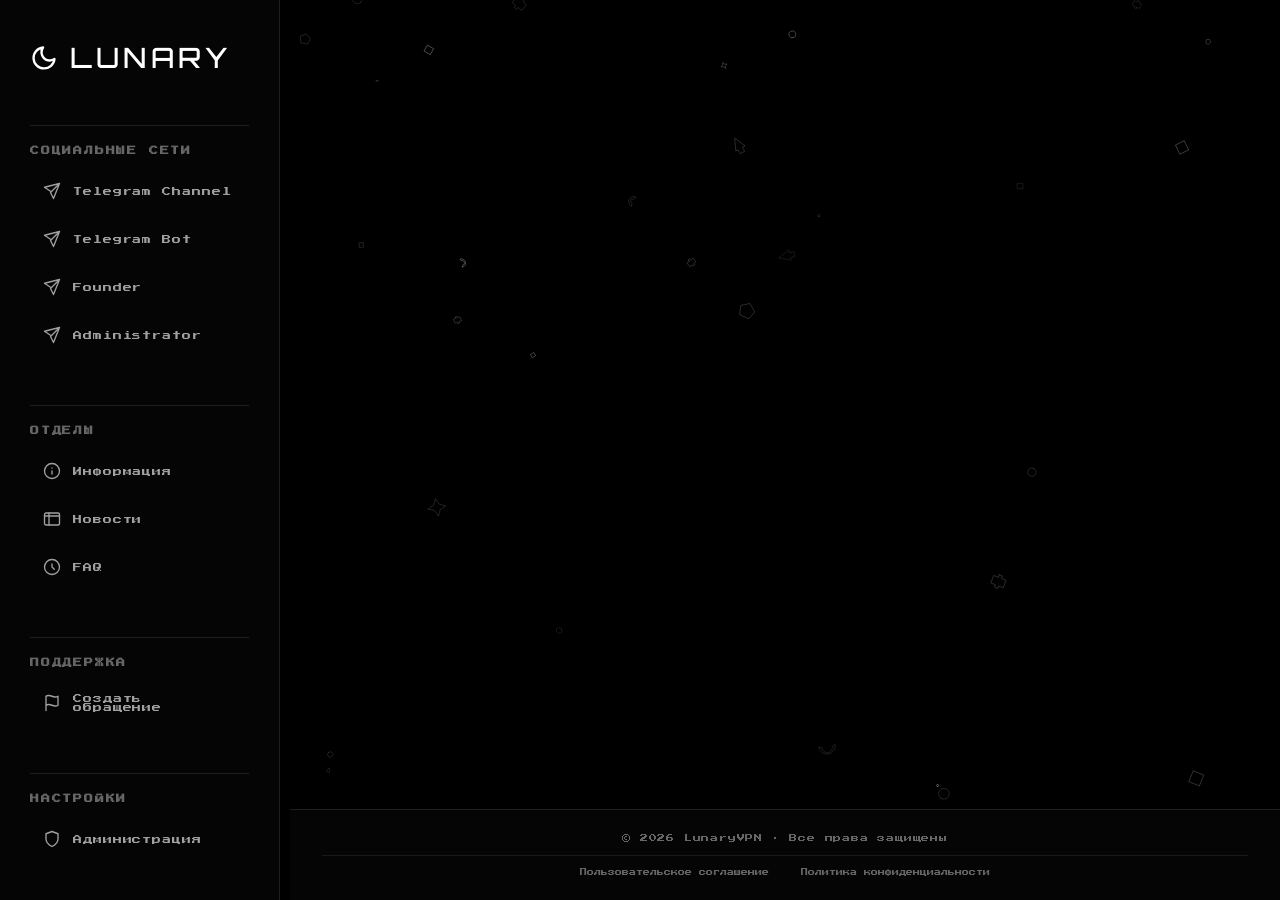
==== index.html @ 775b7f7a "Add files via upload" ====
<!DOCTYPE html>
<html lang="ru" data-theme="dark">
<head>
    <meta charset="UTF-8">
    <meta name="viewport" content="width=device-width, initial-scale=1.0, user-scalable=no">
    <title>Lunary · Dashboard</title>
    <link rel="preconnect" href="https://fonts.googleapis.com">
    <link rel="preconnect" href="https://fonts.gstatic.com" crossorigin>
    <link href="https://fonts.googleapis.com/css2?family=Orbitron:wght@400;500;700&family=Press+Start+2P&display=swap" rel="stylesheet">
    <link rel="stylesheet" href="css/main.css">
    <link rel="stylesheet" href="css/navbar.css">
    <link rel="stylesheet" href="css/admin.css">
    <link rel="stylesheet" href="css/modal.css">
    <link rel="stylesheet" href="css/responsive.css">
    <link rel="stylesheet" href="css/themes.css">
    <style>
        /* Плавный переход контента */
        #content {
            opacity: 1;
            transition: opacity 0.2s ease;
        }
        #content.fade-out {
            opacity: 0;
        }
    </style>
</head>
<body>
    <canvas id="scene" aria-hidden="true"></canvas>
    <button class="burger" id="burger" aria-label="Меню"><span></span><span></span><span></span></button>

    <nav class="navbar" id="navbar">
        <div class="navbar__logo">
            <a href="/" class="navbar__logo-link" data-link>
                <svg class="navbar__logo-img" viewBox="0 0 24 24" fill="none" stroke="#ffffff" stroke-width="2" stroke-linecap="round" stroke-linejoin="round">
                    <path d="M21 12.79A9 9 0 1 1 11.21 3 7 7 0 0 0 21 12.79z"/>
                </svg>
            </a>
            <span class="navbar__logo-text">LUNARY</span>
        </div>
        <hr class="navbar__divider">
        <div class="navbar__section">
            <h3 class="navbar__section-title">Социальные сети</h3>
            <ul class="navbar__menu">
                <li><a href="https://t.me/LunaryVPN" target="_blank" rel="noopener" class="navbar__item"><span class="navbar__item-icon"><svg viewBox="0 0 24 24"><path d="M22 2L11 13M22 2L2 7l9 6M22 2L14 22l-4-8"/></svg></span>Telegram Channel</a></li>
                <li><a href="https://t.me/LunaryVPNbot" target="_blank" rel="noopener" class="navbar__item"><span class="navbar__item-icon"><svg viewBox="0 0 24 24"><path d="M22 2L11 13M22 2L2 7l9 6M22 2L14 22l-4-8"/></svg></span>Telegram Bot</a></li>
                <li><a href="https://t.me/st1xlox" target="_blank" rel="noopener" class="navbar__item"><span class="navbar__item-icon"><svg viewBox="0 0 24 24"><path d="M22 2L11 13M22 2L2 7l9 6M22 2L14 22l-4-8"/></svg></span>Founder</a></li>
                <li><a href="https://t.me/whcxze" target="_blank" rel="noopener" class="navbar__item"><span class="navbar__item-icon"><svg viewBox="0 0 24 24"><path d="M22 2L11 13M22 2L2 7l9 6M22 2L14 22l-4-8"/></svg></span>Administrator</a></li>
            </ul>
        </div>
        <hr class="navbar__divider">
		<div class="navbar__section">
			<h3 class="navbar__section-title">Отделы</h3>
			<ul class="navbar__menu">
				<li><a href="info/index.html" class="navbar__item"><span class="navbar__item-icon"><svg viewBox="0 0 24 24"><circle cx="12" cy="12" r="10"/><path d="M12 16v-4M12 8h.01"/></svg></span>Информация</a></li>
				<li><a href="news/index.html" class="navbar__item"><span class="navbar__item-icon"><svg viewBox="0 0 24 24"><rect x="2" y="4" width="20" height="16" rx="2"/><path d="M2 8h20M8 4v16"/></svg></span>Новости</a></li>
				<li><a href="faq/index.html" class="navbar__item"><span class="navbar__item-icon"><svg viewBox="0 0 24 24"><circle cx="12" cy="12" r="10"/><path d="M12 8v4l3 3"/></svg></span>FAQ</a></li>
			</ul>
		</div>
        <hr class="navbar__divider">
        <div class="navbar__section">
            <h3 class="navbar__section-title">Поддержка</h3>
            <ul class="navbar__menu">
                <li><a href="../support/index.html" class="navbar__item"><span class="navbar__item-icon"><svg viewBox="0 0 24 24"><path d="M4 15s1-1 4-1 5 2 8 2 4-1 4-1V3s-1 1-4 1-5-2-8-2-4 1-4 1zM4 22v-7"/></svg></span>Создать обращение</a></li>
            </ul>
        </div>
        <hr class="navbar__divider">
        <div class="navbar__section">
            <h3 class="navbar__section-title">Настройки</h3>
            <ul class="navbar__menu">
                <li><a href="/administration" class="navbar__item" data-link><span class="navbar__item-icon"><svg viewBox="0 0 24 24"><path d="M12 22s8-4 8-10V5l-8-3-8 3v7c0 6 8 10 8 10z"/></svg></span>Администрация</a></li>
            </ul>
        </div>
        <div class="navbar__bottom">
            <hr class="navbar__divider">
            <a href="#" class="navbar__item" id="change-theme-btn">
                <span class="navbar__item-icon" id="theme-icon">
                    <svg viewBox="0 0 24 24"><path d="M21 12.79A9 9 0 1 1 11.21 3 7 7 0 0 0 21 12.79z"/></svg>
                </span>
                Сменить тему
            </a>
        </div>
    </nav>

    <!-- Основной контейнер для контента страниц -->
    <main id="content" class="content-area"></main>

    <footer class="site-footer">
        <div class="footer-text">© 2026 LunaryVPN · Все права защищены</div>
        <div class="footer-line"></div>
        <div class="footer-links">
            <a href="/user-agreement" data-link>Пользовательское соглашение</a>
            <a href="/privacy-policy" data-link>Политика конфиденциальности</a>
        </div>
    </footer>

    <div id="overlay-bg" style="display:none; position:fixed; top:0; left:0; width:100%; height:100%; background:rgba(0,0,0,0.7); z-index:14;"></div>

    <script src="js/storage.js"></script>
    <script src="js/canvas.js"></script>
    <script src="js/navbar.js"></script>
    <script src="js/main.js"></script>
    <script src="js/theme.js"></script>
    <script>
        // SPA маршрутизация
        (function() {
            const content = document.getElementById('content');
            const navLinks = document.querySelectorAll('a[data-link]');

            // Загрузка страницы
            async function loadPage(url) {
                content.classList.add('fade-out');
                await new Promise(resolve => setTimeout(resolve, 200)); // ждём половину анимации

                try {
                    const response = await fetch(url);
                    if (!response.ok) throw new Error('Страница не найдена');
                    const html = await response.text();
                    const parser = new DOMParser();
                    const doc = parser.parseFromString(html, 'text/html');
                    const newContent = doc.querySelector('.content-area') || doc.body;
                    content.innerHTML = newContent.innerHTML;
                } catch (err) {
                    content.innerHTML = '<p class="page-title" style="text-align:center;margin-top:3rem;">Страница не найдена</p>';
                }

                content.classList.remove('fade-out');
                // Подсветка активного пункта меню
                navLinks.forEach(link => link.classList.remove('active'));
                const activeLink = document.querySelector(`a[data-link][href="${url}"]`);
                if (activeLink) activeLink.classList.add('active');
            }

            // Клики по внутренним ссылкам
            document.addEventListener('click', (e) => {
                const link = e.target.closest('a[data-link]');
                if (!link) return;
                e.preventDefault();
                const href = link.getAttribute('href');
                history.pushState(null, '', href);
                loadPage(href);
            });

            // Кнопки назад/вперёд
            window.addEventListener('popstate', () => {
                loadPage(location.pathname);
            });

            // Загрузить текущую страницу
            loadPage(location.pathname);
        })();
    </script>
	<script>
		// Запрет правого клика
		document.addEventListener('contextmenu', function(e) {
			e.preventDefault();
			return false;
		});

		// Запрет комбинаций клавиш для инструментов разработчика
		document.addEventListener('keydown', function(e) {
			// Ctrl+Shift+I (DevTools)
			if (e.ctrlKey && e.shiftKey && e.key === 'I') {
				e.preventDefault();
				return false;
			}
			// Ctrl+Shift+J (Console)
			if (e.ctrlKey && e.shiftKey && e.key === 'J') {
				e.preventDefault();
				return false;
			}
			// Ctrl+Shift+C (Element Selector)
			if (e.ctrlKey && e.shiftKey && e.key === 'C') {
				e.preventDefault();
				return false;
			}
			// Ctrl+U (View Source)
			if (e.ctrlKey && e.key === 'u') {
				e.preventDefault();
				return false;
			}
			// F12 (DevTools)
			if (e.key === 'F12') {
				e.preventDefault();
				return false;
			}
		});
	</script>
</body>
</html>
---- css/main.css ----
* {
    margin: 0;
    padding: 0;
    box-sizing: border-box;
}

html, body {
    width: 100%;
    min-height: 100vh;
    overflow-x: hidden;
    overflow-y: auto;           /* позволяем скроллинг при длинном контенте */
    background: #000;
    font-family: 'Press Start 2P', monospace;
    -webkit-font-smoothing: antialiased;
    user-select: none;
}

/* Flex-контейнер для прижатия футера */
body {
    display: flex;
    flex-direction: column;
}

#scene {
    position: fixed;
    top: 0;
    left: 0;
    width: 100%;
    height: 100%;
    z-index: 0;
}

/* Основная область контента – растягивается, занимая всё доступное место */
.content-area {
    position: relative;
    z-index: 2;
    margin-left: 290px;
    padding: 2rem;
    color: #fff;
    flex: 1 0 auto;            /* растягивается, но не сжимается меньше контента */
    transition: margin-left 0.3s;
}

/* Футер – всегда внизу */
.site-footer {
    position: relative;
    z-index: 10;
    background: #050505;
    border-top: 1px solid rgba(255,255,255,0.1);
    padding: 1.5rem 2rem;
    text-align: center;
    margin-left: 290px;
    flex-shrink: 0;            /* не сжимается */
    transition: margin-left 0.3s;
}

.footer-line {
    border: none;
    border-top: 1px solid rgba(255,255,255,0.08);
    margin: 0.8rem 0;
}

.footer-text {
    font-size: 8px;
    color: #666;
    letter-spacing: 0.1em;
}

.footer-links {
    display: flex;
    justify-content: center;
    gap: 2rem;
    flex-wrap: wrap;
    font-size: 7px;
    color: #888;
}

.footer-links a {
    color: #888;
    text-decoration: none;
    transition: color 0.2s, text-shadow 0.2s;
}

.footer-links a:hover {
    color: #fff;
    text-shadow: 0 0 6px rgba(255,255,255,0.4);
}

/* Адаптивность */
@media (max-width: 768px) {
    .content-area,
    .site-footer {
        margin-left: 0;
    }
    .footer-links {
        gap: 1rem;
    }
}
---- css/navbar.css ----
.burger {
    position: fixed;
    top: 20px;
    left: 20px;
    z-index: 20;
    width: 36px;
    height: 28px;
    display: none;
    flex-direction: column;
    justify-content: space-between;
    cursor: pointer;
    background: none;
    border: none;
    padding: 0;
}

.burger span {
    display: block;
    height: 2px;
    background: #fff;
    border-radius: 1px;
    transition: all 0.3s;
    transform-origin: left center;
}

.burger.active span:nth-child(1) {
    transform: rotate(45deg);
}

.burger.active span:nth-child(2) {
    opacity: 0;
}

.burger.active span:nth-child(3) {
    transform: rotate(-45deg);
}

.navbar {
    position: fixed;
    top: 0;
    left: 0;
    width: 280px;
    height: 100%;
    background: #050505;
    border-right: 1px solid rgba(255,255,255,0.08);
    z-index: 15;
    display: flex;
    flex-direction: column;
    overflow-y: auto;
    overflow-x: hidden;
    padding: 40px 30px 30px 30px;
    transition: transform 0.3s;
    
    /* Скрываем скроллбар для Firefox */
    scrollbar-width: none;
    
    /* Скрываем скроллбар для IE/Edge */
    -ms-overflow-style: none;
}

/* Скрываем скроллбар для Chrome, Safari, Opera */
.navbar::-webkit-scrollbar {
    display: none;
    width: 0;
    height: 0;
    background: transparent;
}

.navbar__logo {
    display: flex;
    align-items: center;
    gap: 12px;
    margin-bottom: 30px;
}

.navbar__logo-link {
    display: inline-flex;
    align-items: center;
    justify-content: center;
    width: 28px;
    height: 28px;
    flex-shrink: 0;
    text-decoration: none;
    border: none;
    outline: none;
}

.navbar__logo-img {
    width: 100%;
    height: 100%;
    object-fit: contain;
    display: block;
}

.navbar__logo-text {
    font-family: 'Orbitron', sans-serif;
    font-size: 28px;
    font-weight: 500;
    letter-spacing: 0.15em;
    color: #fff;
    text-transform: uppercase;
}

.navbar__divider {
    border: none;
    border-top: 1px solid rgba(255,255,255,0.1);
    margin: 20px 0;
    width: 100%;
}

.navbar__section {
    margin-bottom: 30px;
}

.navbar__section-title {
    font-family: 'Press Start 2P', monospace;
    font-size: 9px;
    letter-spacing: 0.2em;
    color: #666;
    margin-bottom: 16px;
    text-transform: uppercase;
}

.navbar__menu {
    list-style: none;
    display: flex;
    flex-direction: column;
    gap: 8px;
}

.navbar__item {
    display: flex;
    align-items: center;
    gap: 12px;
    padding: 10px 12px;
    border-radius: 10px;
    border: 1px solid transparent;
    text-decoration: none;
    color: #a0a0a0;
    font-family: 'Press Start 2P', monospace;
    font-size: 9px;
    letter-spacing: 0.1em;
    transition: all 0.25s;
    cursor: pointer;
    background: transparent;
}

.navbar__item-icon {
    width: 18px;
    height: 18px;
    flex-shrink: 0;
    display: flex;
    align-items: center;
    justify-content: center;
}

.navbar__item-icon svg {
    width: 100%;
    height: 100%;
    stroke: #a0a0a0;
    fill: none;
    stroke-width: 1.8;
    stroke-linecap: round;
    stroke-linejoin: round;
    transition: stroke 0.25s;
}

.navbar__item:hover {
    border-color: rgba(255,255,255,0.2);
    color: #ddd;
}

.navbar__item:hover .navbar__item-icon svg {
    stroke: #ddd;
}

.navbar__item.active {
    background: #1a1a1a;
    border-color: rgba(255,255,255,0.25);
    color: #fff;
    box-shadow: inset 0 0 8px rgba(0,0,0,0.6);
}

.navbar__item.active .navbar__item-icon svg {
    stroke: #fff;
}

.navbar__bottom {
    margin-top: auto;
    padding-top: 20px;
}
---- css/admin.css ----
.admin-panel {
    width: 100%;
    max-width: 900px;
    max-height: 85vh;
    display: flex;
    flex-direction: column;
    background: #0a0a0a;
    border: 1px solid rgba(255,255,255,0.15);
    border-radius: 12px;
    overflow: hidden;
}

.admin-header {
    display: flex;
    justify-content: space-between;
    align-items: center;
    padding: 1.2rem 2rem;
    border-bottom: 1px solid rgba(255,255,255,0.1);
    background: #050505;
}

.admin-header h2 {
    font-size: 14px;
    margin: 0;
}

.tabs, .admin-tabs {
    display: flex;
    border-bottom: 1px solid rgba(255,255,255,0.1);
}

.tab {
    flex: 1;
    padding: 14px 10px;
    text-align: center;
    cursor: pointer;
    font-size: 8px;
    color: #777;
    border-bottom: 2px solid transparent;
    transition: 0.2s;
    background: #0a0a0a;
    letter-spacing: 0.1em;
}

.tab.active {
    color: #fff;
    border-bottom-color: #fff;
    background: #111;
}

.tab-content, .admin-tab-content {
    padding: 1.5rem;
    overflow-y: auto;
    flex: 1;
}

.data-table {
    width: 100%;
    border-collapse: collapse;
    font-size: 8px;
    color: #bbb;
}

.data-table th,
.data-table td {
    padding: 10px 8px;
    text-align: left;
    border-bottom: 1px solid rgba(255,255,255,0.05);
}

.data-table th {
    color: #666;
    letter-spacing: 0.15em;
}

.action-btns {
    display: flex;
    gap: 6px;
}

.icon-btn {
    background: none;
    border: 1px solid rgba(255,255,255,0.2);
    color: #aaa;
    width: 28px;
    height: 28px;
    border-radius: 6px;
    cursor: pointer;
    display: inline-flex;
    align-items: center;
    justify-content: center;
    transition: 0.2s;
}

.icon-btn:hover {
    border-color: #fff;
    color: #fff;
}

.icon-btn.danger:hover {
    border-color: #ff4444;
    color: #ff4444;
}

.form-row {
    display: flex;
    gap: 10px;
    align-items: center;
    margin-bottom: 1rem;
}

.form-row input,
.form-row textarea {
    flex: 1;
    background: #111;
    border: 1px solid #333;
    padding: 10px;
    color: #fff;
    font-family: 'Press Start 2P', monospace;
    font-size: 8px;
    border-radius: 6px;
    resize: vertical;
}

.form-row textarea {
    min-height: 60px;
}

/* Вкладка Обращения */
.tab-icon {
    display: inline-block;
    width: 16px;
    height: 16px;
    margin-right: 6px;
    vertical-align: middle;
}
.tab-icon svg {
    stroke: currentColor;
    fill: none;
    stroke-width: 2;
}
.tickets-container {
    background: #0a0a0a;
    border: 1px solid rgba(255,255,255,0.1);
    border-radius: 14px;
    padding: 2rem;
    min-height: 400px;
}
.tickets-filter {
    display: flex;
    gap: 10px;
    margin-bottom: 2rem;
    border-bottom: 1px solid rgba(255,255,255,0.1);
    padding-bottom: 1rem;
}
.ticket-filter-btn {
    background: transparent;
    border: 1px solid rgba(255,255,255,0.2);
    color: #aaa;
    font-family: 'Press Start 2P', monospace;
    font-size: 8px;
    padding: 10px 16px;
    border-radius: 8px;
    cursor: pointer;
    transition: all 0.2s;
}
.ticket-filter-btn:hover {
    border-color: #fff;
    color: #fff;
}
.ticket-filter-btn.active {
    background: #1a1a1a;
    border-color: #fff;
    color: #fff;
}
.ticket-card {
    background: #111;
    border: 1px solid rgba(255,255,255,0.08);
    border-radius: 12px;
    padding: 1.2rem;
    margin-bottom: 0.8rem;
}
.ticket-subject {
    font-family: 'Press Start 2P', monospace;
    font-size: 10px;
    color: #fff;
    margin-bottom: 0.4rem;
}
.ticket-date {
    font-size: 7px;
    color: #666;
    margin-bottom: 0.6rem;
}
.ticket-desc {
    font-size: 8px;
    color: #aaa;
    line-height: 1.6;
}
.tickets-empty {
    text-align: center;
    color: #555;
    font-size: 9px;
    margin-top: 3rem;
}
---- css/modal.css ----
.modal-overlay {
    position: fixed;
    top: 0;
    left: 0;
    width: 100%;
    height: 100%;
    background: rgba(0,0,0,0.8);
    backdrop-filter: blur(8px);
    z-index: 25;
    display: none;
    justify-content: center;
    align-items: center;
    padding: 1rem;
}

.modal {
    background: #0a0a0a;
    border: 1px solid rgba(255,255,255,0.15);
    border-radius: 12px;
    padding: 2rem;
    width: 100%;
    max-width: 420px;
    color: #ccc;
    font-family: 'Press Start 2P', monospace;
    box-shadow: 0 0 30px rgba(0,0,0,0.9);
    animation: modalIn 0.25s ease-out;
}

@keyframes modalIn {
    from {
        opacity: 0;
        transform: scale(0.95);
    }
    to {
        opacity: 1;
        transform: scale(1);
    }
}

.modal h2 {
    font-size: 14px;
    color: #fff;
    margin-bottom: 2rem;
    text-align: center;
    letter-spacing: 0.2em;
}

.modal label {
    display: block;
    font-size: 8px;
    color: #888;
    margin-bottom: 6px;
    letter-spacing: 0.1em;
}

.modal input {
    width: 100%;
    background: #111;
    border: 1px solid #333;
    padding: 12px;
    color: #fff;
    font-family: 'Press Start 2P', monospace;
    font-size: 9px;
    border-radius: 6px;
    margin-bottom: 1.2rem;
    outline: none;
}

.modal input:focus {
    border-color: #fff;
}

.modal-actions {
    display: flex;
    gap: 10px;
    margin-top: 1rem;
}

.btn {
    flex: 1;
    padding: 12px;
    border: 1px solid rgba(255,255,255,0.3);
    background: transparent;
    color: #fff;
    font-family: 'Press Start 2P', monospace;
    font-size: 9px;
    letter-spacing: 0.1em;
    border-radius: 6px;
    cursor: pointer;
    transition: all 0.2s;
    text-align: center;
}

.btn:hover {
    border-color: #fff;
    background: #1a1a1a;
}

.btn.primary {
    border-color: #fff;
    background: #1a1a1a;
}

.btn.danger {
    border-color: #ff4444;
    color: #ff4444;
}

.btn.small {
    padding: 6px 10px;
    font-size: 7px;
    flex: 0;
}
---- css/responsive.css ----
@media (max-width: 768px) {
    .navbar {
        transform: translateX(-100%);
        width: 270px;
        padding: 30px 20px 20px 20px;
    }

    .navbar.open {
        transform: translateX(0);
    }

    .burger {
        display: flex;
    }

    .navbar__logo-text {
        font-size: 24px;
    }
}

@media (max-width: 480px) {
    .navbar {
        width: 260px;
    }
}

@media (max-width: 600px) {
    .admin-header {
        flex-direction: column;
        gap: 10px;
    }

    .tabs, .admin-tabs {
        flex-wrap: wrap;
    }

    .tab {
        flex: unset;
        width: 50%;
    }
}

/* Адаптивность информационных блоков */
.info-blocks {
    display: flex;
    gap: 20px;
    justify-content: center;
    flex-wrap: wrap;
}

.info-block {
    flex: 1 1 300px;
    max-width: 500px;
}

.info-bottom-block {
    width: 100%;
    max-width: calc(1000px + 20px); /* сумма двух блоков + зазор */
    margin-top: 20px;
}

@media (max-width: 800px) {
    .info-blocks {
        flex-direction: column;
        align-items: center;
    }
    .info-bottom-block {
        max-width: 100%;
    }
}
---- css/themes.css ----
/* ========== Переменные тем ========== */
:root,
[data-theme="dark"] {
  --bg: #000000;
  --bg-secondary: #050505;
  --bg-card: #0a0a0a;
  --bg-input: #111111;
  --text-primary: #ffffff;
  --text-secondary: #a0a0a0;
  --text-muted: #666666;
  --border: rgba(255, 255, 255, 0.1);
  --border-hover: rgba(255, 255, 255, 0.3);
  --divider: rgba(255, 255, 255, 0.1);
  --btn-border: rgba(255, 255, 255, 0.3);
  --btn-hover-bg: #1a1a1a;
  --card-shadow: none;
  --footer-bg: #050505;
  --footer-text: #666666;
  --icon-color: #a0a0a0;
  --icon-hover: #ffffff;
  --navbar-bg: #050505;
  --navbar-text: #a0a0a0;
  --navbar-active-bg: #1a1a1a;
  --navbar-active-text: #ffffff;
  --modal-bg: #0a0a0a;
  --overlay-bg: rgba(0, 0, 0, 0.8);
}

[data-theme="light"] {
  --bg: #f5f5f5;
  --bg-secondary: #ffffff;
  --bg-card: #ffffff;
  --bg-input: #ffffff;
  --text-primary: #111111;
  --text-secondary: #555555;
  --text-muted: #777777;
  --border: rgba(0, 0, 0, 0.1);
  --border-hover: rgba(0, 0, 0, 0.3);
  --divider: rgba(0, 0, 0, 0.1);
  --btn-border: rgba(0, 0, 0, 0.2);
  --btn-hover-bg: #f0f0f0;
  --card-shadow: 0 2px 8px rgba(0,0,0,0.05);
  --footer-bg: #ffffff;
  --footer-text: #555555;
  --icon-color: #555555;
  --icon-hover: #111111;
  --navbar-bg: #ffffff;
  --navbar-text: #555555;
  --navbar-active-bg: #f0f0f0;
  --navbar-active-text: #111111;
  --modal-bg: #ffffff;
  --overlay-bg: rgba(255, 255, 255, 0.8);
}

/* Плавные переходы для всех изменяемых свойств */
body, .navbar, .navbar__item, .btn, .site-footer,
.info-block, .info-bottom-block, .document-container,
.modal, .modal input, .data-table th, .data-table td {
    transition: background-color 0.4s ease, color 0.4s ease, border-color 0.4s ease, box-shadow 0.4s ease;
}
.navbar__item-icon svg {
    transition: stroke 0.4s ease;
}

/* Анимация иконки */
.navbar__item-icon {
    display: inline-flex;
    align-items: center;
    justify-content: center;
    transition: opacity 0.3s ease, transform 0.3s ease;
}
.navbar__item-icon.icon-hidden {
    opacity: 0;
    transform: scale(0.8);
}

/* Применение переменных */
body { background: var(--bg); color: var(--text-primary); }
.navbar { background: var(--navbar-bg); border-right: 1px solid var(--border); }
.navbar__logo-text { color: var(--text-primary); }
.navbar__divider { border-top: 1px solid var(--divider); }
.navbar__section-title { color: var(--text-muted); }
.navbar__item { color: var(--navbar-text); }
.navbar__item:hover { color: var(--text-primary); border-color: var(--border-hover); }
.navbar__item.active { background: var(--navbar-active-bg); border-color: var(--border-hover); color: var(--navbar-active-text); }
.navbar__item-icon svg { stroke: var(--icon-color); }
.navbar__item:hover .navbar__item-icon svg { stroke: var(--icon-hover); }
.navbar__item.active .navbar__item-icon svg { stroke: var(--icon-hover); }
.btn { border-color: var(--btn-border); color: var(--text-primary); }
.btn:hover { background: var(--btn-hover-bg); border-color: var(--text-primary); }
.info-block, .info-bottom-block, .document-container { background: var(--bg-card); border: 1px solid var(--border); box-shadow: var(--card-shadow); }
.info-block:hover, .info-bottom-block:hover { border-color: var(--border-hover); }
.site-footer { background: var(--footer-bg); border-top: 1px solid var(--divider); }
.footer-text { color: var(--footer-text); }
.footer-links a { color: var(--footer-text); }
.footer-links a:hover { color: var(--text-primary); }
.modal { background: var(--modal-bg); color: var(--text-primary); }
.modal input { background: var(--bg-input); color: var(--text-primary); border-color: var(--border); }
.modal-overlay { background: var(--overlay-bg); }
.data-table th { color: var(--text-muted); }
.data-table td { color: var(--text-secondary); }
.overlay__title, .overlay__subtitle, .page-title, .page-subtitle, .block-title { color: var(--text-primary); }
.block-text { color: var(--text-secondary); }
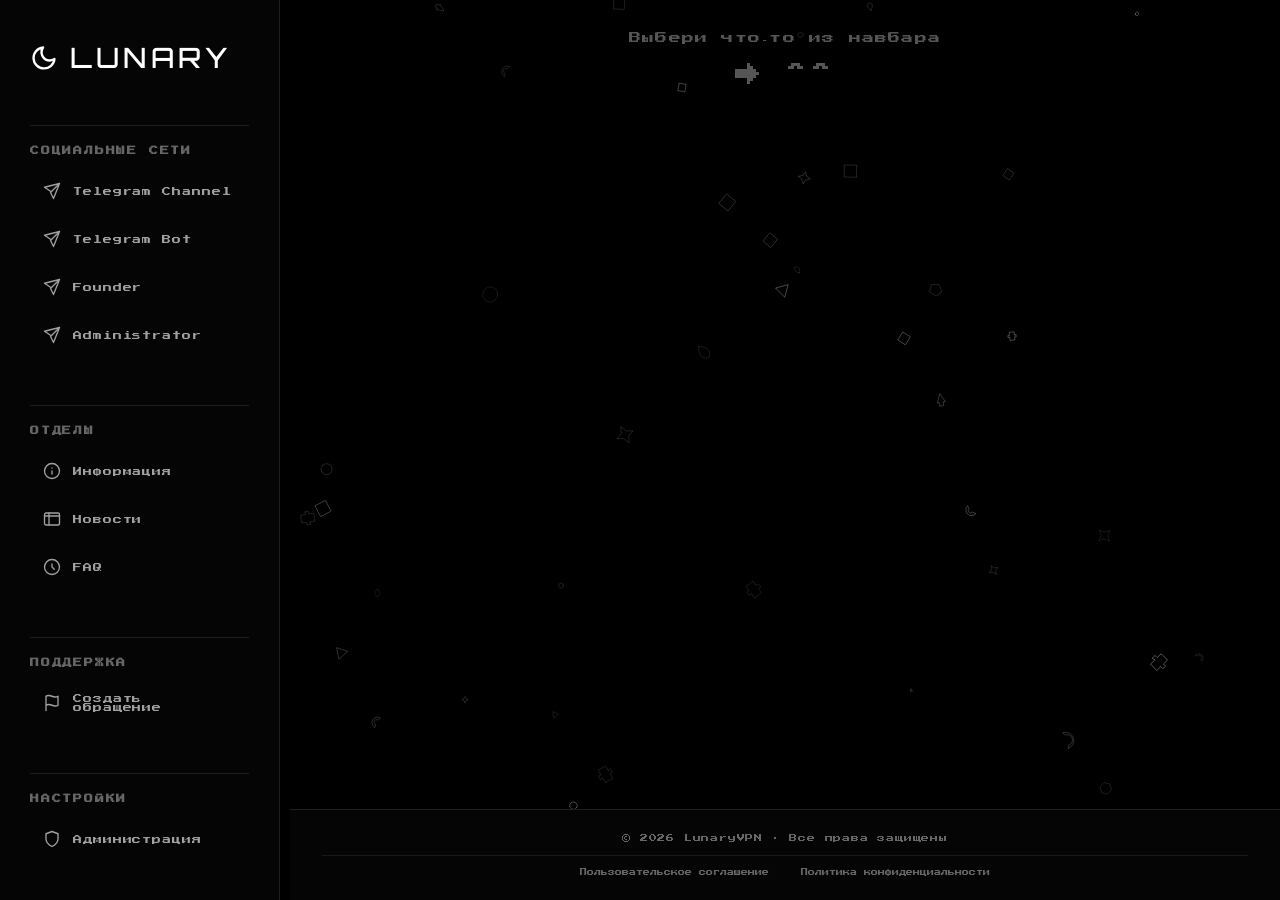
==== commit 951d547d: "Update index.html" ====
--- a/index.html
+++ b/index.html
@@ -22,6 +22,24 @@
         #content.fade-out {
             opacity: 0;
         }
+        /* Сообщение‑заглушка */
+        .placeholder-message {
+            display: flex;
+            flex-direction: column;
+            align-items: center;
+            justify-content: center;
+            height: 100%;
+            color: #555;
+            font-family: 'Press Start 2P', monospace;
+            font-size: 12px;
+            letter-spacing: 0.1em;
+            text-align: center;
+            gap: 1rem;
+        }
+        .placeholder-arrow {
+            font-size: 24px;
+            color: #555;
+        }
     </style>
 </head>
 <body>
@@ -48,19 +66,19 @@
             </ul>
         </div>
         <hr class="navbar__divider">
-		<div class="navbar__section">
-			<h3 class="navbar__section-title">Отделы</h3>
-			<ul class="navbar__menu">
-				<li><a href="info/index.html" class="navbar__item"><span class="navbar__item-icon"><svg viewBox="0 0 24 24"><circle cx="12" cy="12" r="10"/><path d="M12 16v-4M12 8h.01"/></svg></span>Информация</a></li>
-				<li><a href="news/index.html" class="navbar__item"><span class="navbar__item-icon"><svg viewBox="0 0 24 24"><rect x="2" y="4" width="20" height="16" rx="2"/><path d="M2 8h20M8 4v16"/></svg></span>Новости</a></li>
-				<li><a href="faq/index.html" class="navbar__item"><span class="navbar__item-icon"><svg viewBox="0 0 24 24"><circle cx="12" cy="12" r="10"/><path d="M12 8v4l3 3"/></svg></span>FAQ</a></li>
-			</ul>
-		</div>
+        <div class="navbar__section">
+            <h3 class="navbar__section-title">Отделы</h3>
+            <ul class="navbar__menu">
+                <li><a href="info/index.html" class="navbar__item"><span class="navbar__item-icon"><svg viewBox="0 0 24 24"><circle cx="12" cy="12" r="10"/><path d="M12 16v-4M12 8h.01"/></svg></span>Информация</a></li>
+                <li><a href="news/index.html" class="navbar__item"><span class="navbar__item-icon"><svg viewBox="0 0 24 24"><rect x="2" y="4" width="20" height="16" rx="2"/><path d="M2 8h20M8 4v16"/></svg></span>Новости</a></li>
+                <li><a href="faq/index.html" class="navbar__item"><span class="navbar__item-icon"><svg viewBox="0 0 24 24"><circle cx="12" cy="12" r="10"/><path d="M12 8v4l3 3"/></svg></span>FAQ</a></li>
+            </ul>
+        </div>
         <hr class="navbar__divider">
         <div class="navbar__section">
             <h3 class="navbar__section-title">Поддержка</h3>
             <ul class="navbar__menu">
-                <li><a href="../support/index.html" class="navbar__item"><span class="navbar__item-icon"><svg viewBox="0 0 24 24"><path d="M4 15s1-1 4-1 5 2 8 2 4-1 4-1V3s-1 1-4 1-5-2-8-2-4 1-4 1zM4 22v-7"/></svg></span>Создать обращение</a></li>
+                <li><a href="support/index.html" class="navbar__item"><span class="navbar__item-icon"><svg viewBox="0 0 24 24"><path d="M4 15s1-1 4-1 5 2 8 2 4-1 4-1V3s-1 1-4 1-5-2-8-2-4 1-4 1zM4 22v-7"/></svg></span>Создать обращение</a></li>
             </ul>
         </div>
         <hr class="navbar__divider">
@@ -82,7 +100,13 @@
     </nav>
 
     <!-- Основной контейнер для контента страниц -->
-    <main id="content" class="content-area"></main>
+    <main id="content" class="content-area">
+        <!-- Начальная подсказка на главной -->
+        <div class="placeholder-message">
+            <span>Выбери что‑то из навбара</span>
+            <span class="placeholder-arrow"> ^^</span>
+        </div>
+    </main>
 
     <footer class="site-footer">
         <div class="footer-text">© 2026 LunaryVPN · Все права защищены</div>
@@ -106,10 +130,24 @@
             const content = document.getElementById('content');
             const navLinks = document.querySelectorAll('a[data-link]');
 
+            // Корневой контент (заглушка)
+            const homeHTML = `<div class="placeholder-message">
+                <span>Выбери что‑то из навбара</span>
+                <span class="placeholder-arrow">→ ^^</span>
+            </div>`;
+
             // Загрузка страницы
             async function loadPage(url) {
+                // Если запрошен корень или index.html – показываем заглушку
+                if (url === '/' || url === '/index.html') {
+                    content.innerHTML = homeHTML;
+                    content.classList.remove('fade-out');
+                    navLinks.forEach(link => link.classList.remove('active'));
+                    return;
+                }
+
                 content.classList.add('fade-out');
-                await new Promise(resolve => setTimeout(resolve, 200)); // ждём половину анимации
+                await new Promise(resolve => setTimeout(resolve, 200));
 
                 try {
                     const response = await fetch(url);
@@ -149,41 +187,21 @@
             loadPage(location.pathname);
         })();
     </script>
-	<script>
-		// Запрет правого клика
-		document.addEventListener('contextmenu', function(e) {
-			e.preventDefault();
-			return false;
-		});
-
-		// Запрет комбинаций клавиш для инструментов разработчика
-		document.addEventListener('keydown', function(e) {
-			// Ctrl+Shift+I (DevTools)
-			if (e.ctrlKey && e.shiftKey && e.key === 'I') {
-				e.preventDefault();
-				return false;
-			}
-			// Ctrl+Shift+J (Console)
-			if (e.ctrlKey && e.shiftKey && e.key === 'J') {
-				e.preventDefault();
-				return false;
-			}
-			// Ctrl+Shift+C (Element Selector)
-			if (e.ctrlKey && e.shiftKey && e.key === 'C') {
-				e.preventDefault();
-				return false;
-			}
-			// Ctrl+U (View Source)
-			if (e.ctrlKey && e.key === 'u') {
-				e.preventDefault();
-				return false;
-			}
-			// F12 (DevTools)
-			if (e.key === 'F12') {
-				e.preventDefault();
-				return false;
-			}
-		});
-	</script>
+    <script>
+        // Запрет правого клика
+        document.addEventListener('contextmenu', function(e) {
+            e.preventDefault();
+            return false;
+        });
+
+        // Запрет комбинаций клавиш для инструментов разработчика
+        document.addEventListener('keydown', function(e) {
+            if (e.ctrlKey && e.shiftKey && e.key === 'I') { e.preventDefault(); return false; }
+            if (e.ctrlKey && e.shiftKey && e.key === 'J') { e.preventDefault(); return false; }
+            if (e.ctrlKey && e.shiftKey && e.key === 'C') { e.preventDefault(); return false; }
+            if (e.ctrlKey && e.key === 'u') { e.preventDefault(); return false; }
+            if (e.key === 'F12') { e.preventDefault(); return false; }
+        });
+    </script>
 </body>
-</html>+</html>
